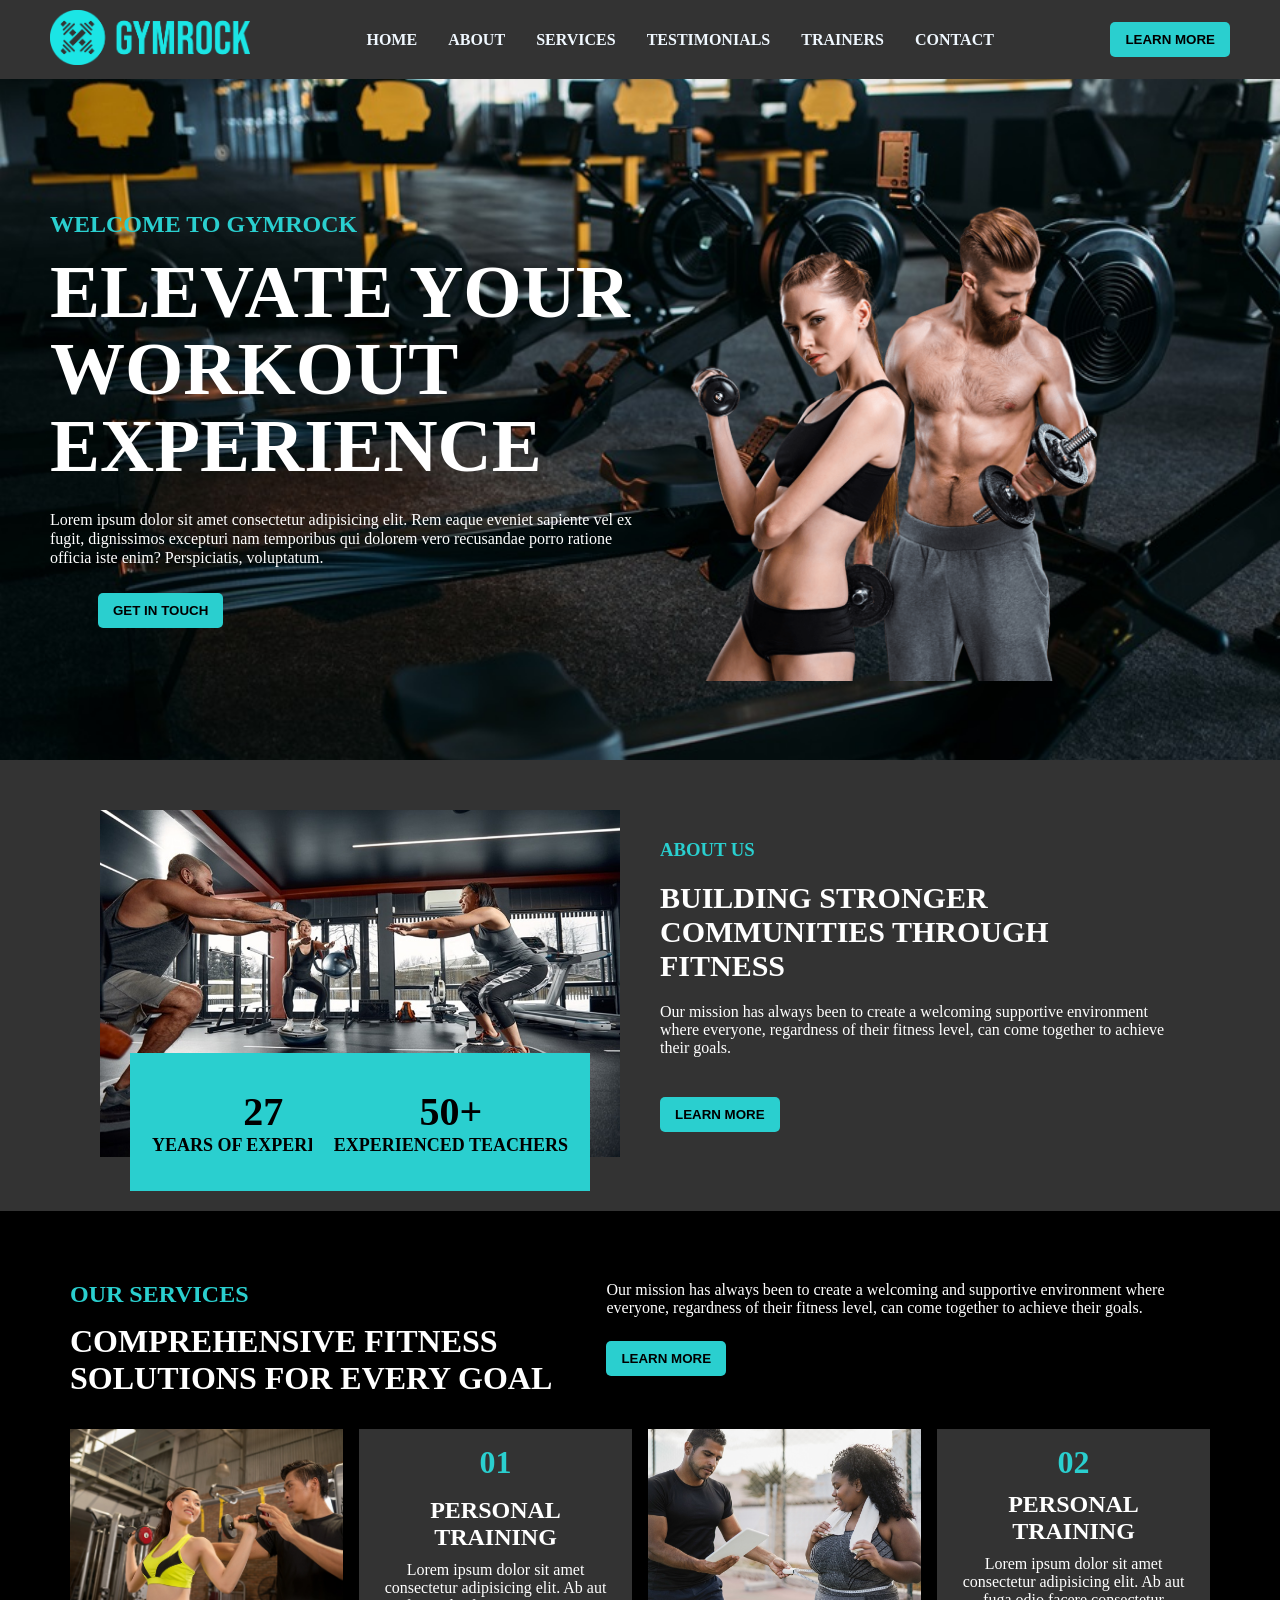
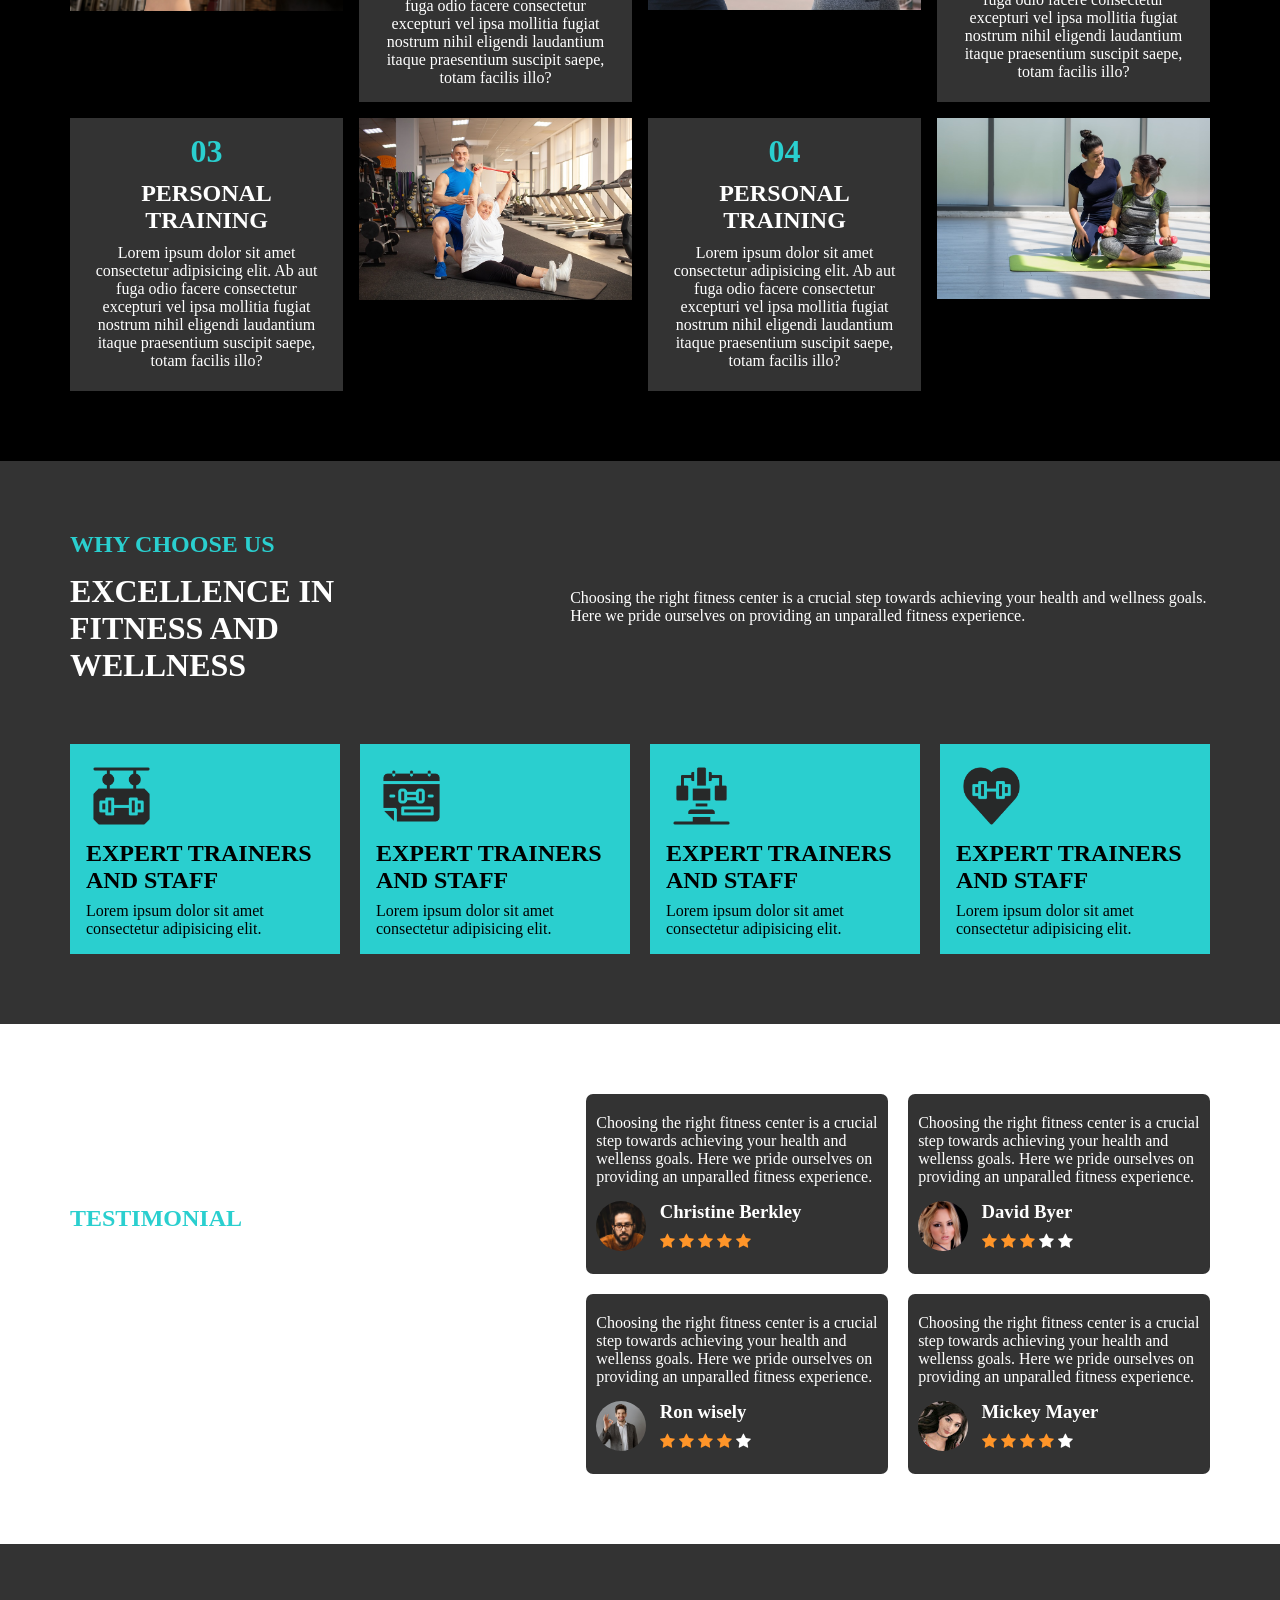
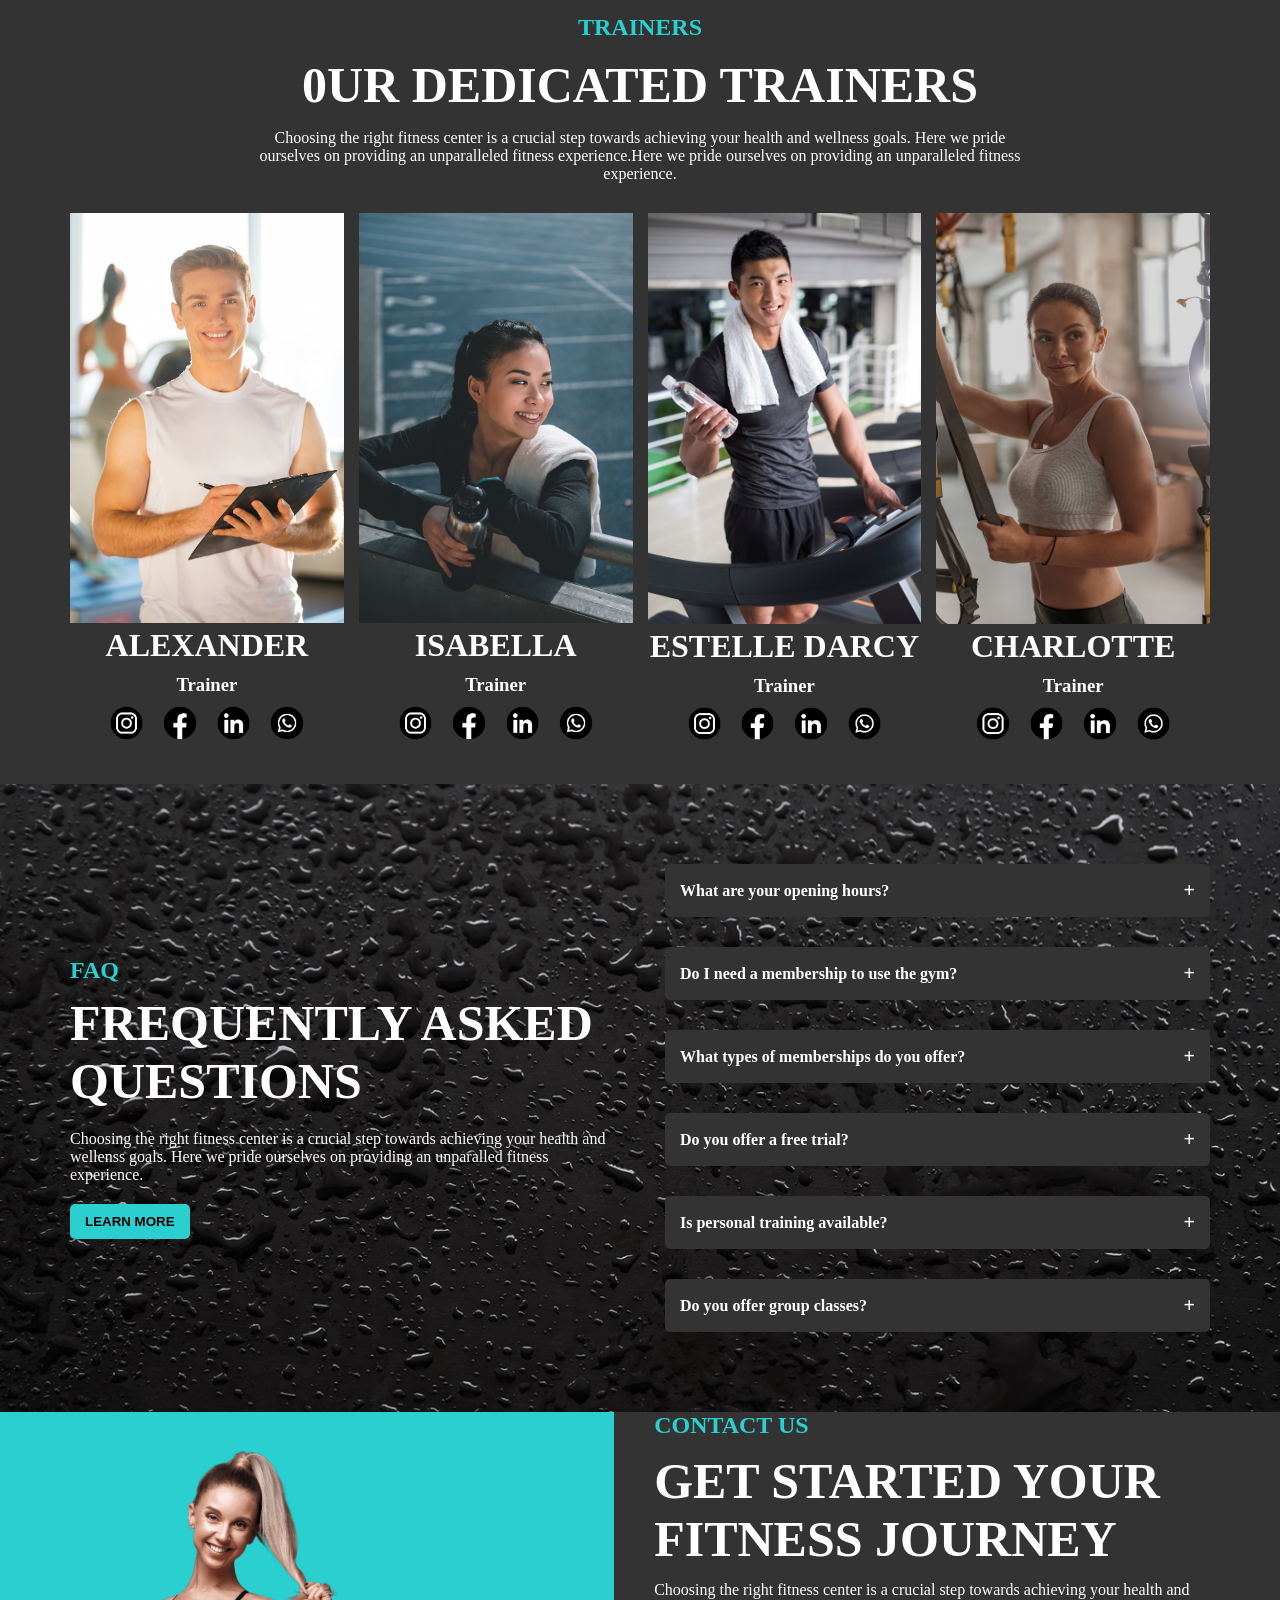
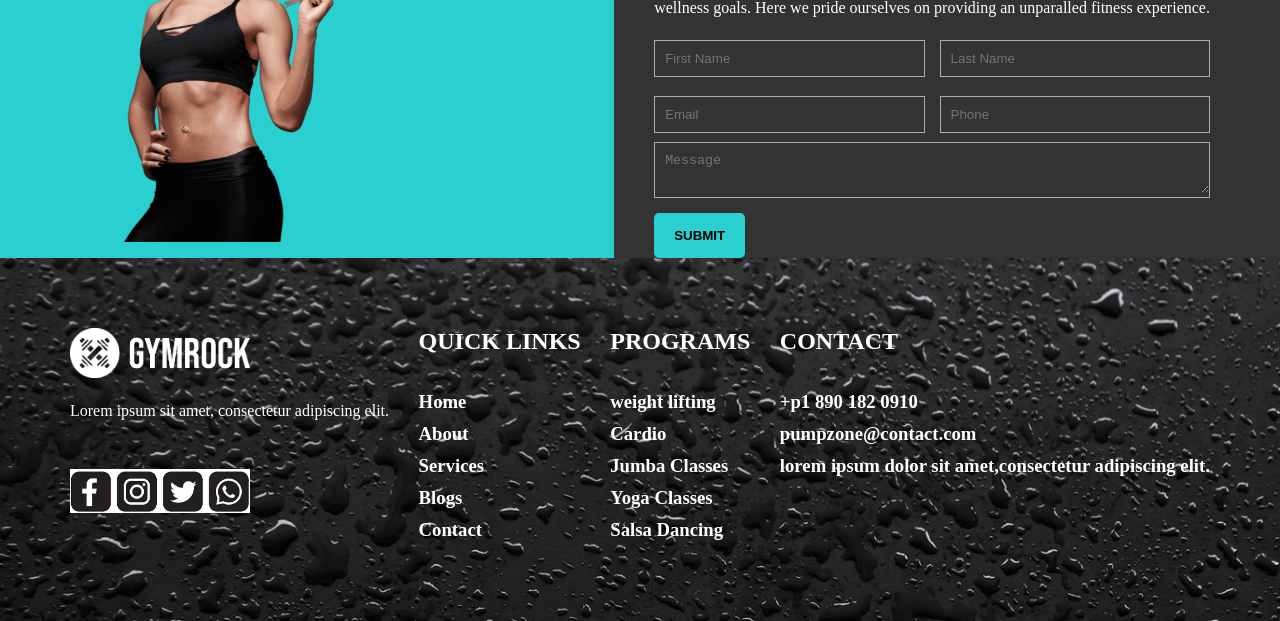
==== GymRock-Fitness-Website/index.html @ 7c239768 "Add GymRock Fitness Website project" ====
<!DOCTYPE html>
<html lang="en">
<head>
    <meta charset="UTF-8">
    <meta name="viewport" content="width=device-width, initial-scale=1.0">
    <title>Document</title>
    <link rel="stylesheet" href="css/style.css">
    <link rel="stylesheet" href="https://cdnjs.cloudflare.com/ajax/libs/font-awesome/4.7.0/css/font-awesome.min.css">
</head>
<body>
    <div class="home">
        <div class="header">
          <div class="header_left">
            <img src="assets/images/Group-89.png">
          </div> 
          <div class="header_mid">
           <ul>
            <li><a href="#">HOME</a></li>
            <li><a href="#">ABOUT</a></li>
            <li><a href="#">SERVICES</a></li>
            <li><a href="#">TESTIMONIALS</a></li>
            <li><a href="#">TRAINERS</a></li>
            <li><a href="#">CONTACT</a></li>
           </ul>
          </div>
          <div class="header_right">
              <a href="#"><button class="button_s">LEARN MORE</button></a>
          </div>
        </div>
        <div class="bodyy">
            <div class="title">
                <h2 style="color:rgb(42, 207, 207);">WELCOME TO GYMROCK</h2>
                <h1>ELEVATE YOUR WORKOUT EXPERIENCE</h1>
                <p>Lorem ipsum dolor sit amet consectetur adipisicing elit. 
                    Rem eaque eveniet sapiente vel ex fugit, dignissimos excepturi
                     nam temporibus qui dolorem vero recusandae porro ratione 
                     officia iste enim? Perspiciatis, voluptatum.</p>
                <a href="#"><button class="button_s">GET IN TOUCH</button></a>
            </div>
            <div class="image">
                <img src="assets/images/bodyimg.png">
            </div>
        </div>

    </div>
    <div class="about">
        <div class="about1" style="position: relative;">
                    <img src="assets/images/about.jpg">
                    <button class="b1">
                    <p style="color:black;font-size:2.5rem;">27</p>
                    <p style="color:black;">YEARS OF EXPERIENCES</p>
                    </button>
            
                      <button class="b2">
                    <p style="color:black;font-size:2.5rem;">50+</p>
                    <p style="color:black;">EXPERIENCED TEACHERS</p>
                      </button>

        </div>
        <div class="about2">
            <h3>ABOUT US</h3>
            <h1>BUILDING STRONGER COMMUNITIES THROUGH FITNESS</h1>
            <p>Our mission has always been to create a welcoming supportive environment where 
                everyone, regardness of their fitness level,  can come together to achieve their goals.
            </p>
            <a><button class="button_s">LEARN MORE</button></a>

        </div>

    </div>
    <div class="services">
        <div class="services_1">
            <div>
                <h2 style="color:rgb(42, 207, 207);margin-bottom: 15px;">OUR SERVICES</h2>
                <h1>COMPREHENSIVE FITNESS SOLUTIONS FOR EVERY GOAL</h1>

            </div>
            <div>
                <p>Our mission has always been to create a welcoming and supportive environment
                    where everyone, regardness of their fitness level, can come together
                    to achieve their goals.
                </p>
                <a href="#"><button class="button_s" style="margin-top:1.5rem;">LEARN MORE</button></a>

            </div>
        </div>
        <div class="services_2">
            <div>
                <img src="assets/images/img1.jpg" class="imgg">
            </div>
             <div class="matter">
                <h1 style="color:rgb(42, 207, 207); margin-bottom: 1rem;">01</h1>
                <h2 style="margin-bottom: 10px;">PERSONAL TRAINING</h2>
                <p>Lorem ipsum dolor sit amet consectetur adipisicing elit.
                     Ab aut fuga odio facere consectetur excepturi vel ipsa 
                     mollitia fugiat nostrum nihil eligendi laudantium itaque 
                     praesentium suscipit saepe, totam facilis illo?</p>
            </div>
             <div>
                <img src="assets/images/img2.jpg" class="imgg">
            </div>
             <div class="matter">
                <h1 style="color:rgb(42, 207, 207);margin-bottom: 10px;">02</h1>
                <h2 style="margin-bottom: 10px;">PERSONAL TRAINING</h2>
                <p>Lorem ipsum dolor sit amet consectetur adipisicing elit.
                     Ab aut fuga odio facere consectetur excepturi vel ipsa 
                     mollitia fugiat nostrum nihil eligendi laudantium itaque 
                     praesentium suscipit saepe, totam facilis illo?</p>
                
            </div>
             <div class="matter">
                <h1 style="color:rgb(42, 207, 207);margin-bottom: 10px;">03</h1>
                <h2 style="margin-bottom: 10px;">PERSONAL TRAINING</h2>
                <p>Lorem ipsum dolor sit amet consectetur adipisicing elit.
                     Ab aut fuga odio facere consectetur excepturi vel ipsa 
                     mollitia fugiat nostrum nihil eligendi laudantium itaque 
                     praesentium suscipit saepe, totam facilis illo?</p>
            </div>
            <div>
                <img src="assets/images/img3.jpg" class="imgg">
            </div>
             <div class="matter">
                <h1 style="color:rgb(42, 207, 207);margin-bottom: 10px;">04</h1>
                <h2 style="margin-bottom: 10px;">PERSONAL TRAINING</h2>
                <p>Lorem ipsum dolor sit amet consectetur adipisicing elit.
                     Ab aut fuga odio facere consectetur excepturi vel ipsa 
                     mollitia fugiat nostrum nihil eligendi laudantium itaque 
                     praesentium suscipit saepe, totam facilis illo?</p>
            </div>
            <div>
                <img src="assets/images/img4.jpg" class="imgg">
            </div>


        </div>

    </div>
    <div class="fitness">
        <div class="fitness_1">
            <div>
                <h2 style="color:rgb(42, 207, 207);margin-bottom: 15px;">WHY CHOOSE US</h2>
                <h1>EXCELLENCE IN FITNESS AND WELLNESS</h1>

            </div>
            <div>
                <p>Choosing the right fitness center is a crucial
                    step towards achieving your health and wellness goals.
                    Here we pride ourselves on providing an unparalled fitness experience.
                </p>

            </div>
        </div>
        <div class="fitness_2">
            <div class="choose">
                <img src="assets/images/gymtraininghangingsignalingsign.png">
                <h2>EXPERT TRAINERS AND STAFF</h2>
                <p>Lorem ipsum dolor sit amet consectetur adipisicing elit.</p>



            </div>
            <div class="choose">
                 <img src="assets/images/schedulecalendarexercisefitnessgymtrainingsport.png">
                <h2>EXPERT TRAINERS AND STAFF</h2>
                <p>Lorem ipsum dolor sit amet consectetur adipisicing elit.</p>

            </div>
            <div class="choose">
                 <img src="assets/images/gymexerciseequipmentworkoutbodybuilder.png">
                <h2>EXPERT TRAINERS AND STAFF</h2>
                <p>Lorem ipsum dolor sit amet consectetur adipisicing elit.</p>

            </div>
            <div class="choose">
                 <img src="assets/images/gymheartlifestylelovesports.png">
                <h2>EXPERT TRAINERS AND STAFF</h2>
                <p>Lorem ipsum dolor sit amet consectetur adipisicing elit.</p>

            </div>
        </div>
    </div>
    <div class="testimonial">
        <div class="testimonial_1">
            <h2 style="color:rgb(42, 207, 207);margin-bottom: 15px;">TESTIMONIAL</h2>
            <h1>SUCCESS STORIES AND EXPERIENCES</h1>

        </div>
        <div class="testimonial_2">
            <div>
                <div class="p">
                <p>Choosing the right fitness center is a 
                    crucial step towards achieving your health and 
                    wellenss goals. Here we pride ourselves on providing
                    an unparalled fitness experience.
                </p>
                </div>
                <div>
                    <img src="assets/images/user2.jpg" class="reviewimg">
                </div>
                <div>
                    <h3 style="margin-bottom: 10px;">Christine Berkley</h3>
                   <span class="fa fa-star checked"></span>
                   <span class="fa fa-star checked"></span>
                   <span class="fa fa-star checked"></span>
                   <span class="fa fa-star checked"></span>
                   <span class="fa fa-star checked"></span> 

                </div>

            </div>
            <div>
                <div class="p">
                <p>Choosing the right fitness center is a 
                    crucial step towards achieving your health and 
                    wellenss goals. Here we pride ourselves on providing
                    an unparalled fitness experience.
                </p>
                </div>
                <div>
                    <img src="assets/images/user1.jpg" class="reviewimg">
                </div>
                <div>
                    <h3 style="margin-bottom: 10px;">David Byer</h3>
                
                    <span class="fa fa-star checked"></span>
                   <span class="fa fa-star checked"></span>
                   <span class="fa fa-star checked"></span>
                   <span class="fa fa-star"></span>
                   <span class="fa fa-star"></span> 

                </div>

            </div>
            <div>
                <div class="p">
                <p>Choosing the right fitness center is a 
                    crucial step towards achieving your health and 
                    wellenss goals. Here we pride ourselves on providing
                    an unparalled fitness experience.
                </p>
                </div>
                <div>
                    <img src="assets/images/rimg1.jpg" class="reviewimg">
                </div>
                <div>
                    <h3 style="margin-bottom: 10px;">Ron wisely</h3>
            
                    <span class="fa fa-star checked"></span>
                   <span class="fa fa-star checked"></span>
                   <span class="fa fa-star checked"></span>
                   <span class="fa fa-star checked"></span>
                   <span class="fa fa-star"></span> 

                </div>

            </div>
            <div>
                <div class="p">
                <p>Choosing the right fitness center is a 
                    crucial step towards achieving your health and 
                    wellenss goals. Here we pride ourselves on providing
                    an unparalled fitness experience.
                </p>
                </div>
                <div>
                    <img src="assets/images/rimg2.jpeg" class="reviewimg">
                </div>
                <div>
                    <h3 style="margin-bottom: 10px;">Mickey Mayer</h3>
                
                    <span class="fa fa-star checked"></span>
                   <span class="fa fa-star checked"></span>
                   <span class="fa fa-star checked"></span>
                   <span class="fa fa-star checked"></span>
                   <span class="fa fa-star"></span> 

                </div>

            </div>

        </div>
    </div>
    <div class="trainer">
        <div class="trainer_1">
            <h2 style="color:rgb(42, 207, 207);margin-bottom: 15px;">TRAINERS</h2>
            <h1>0UR DEDICATED TRAINERS</h1>
            <p style="margin-top:15px;padding:0px 180px;">Choosing the right fitness center is a crucial step 
                towards achieving your health and wellness goals.
                Here we pride ourselves on providing an unparalleled
                fitness experience.Here we pride ourselves on providing an unparalleled
                fitness experience.
            </p>

        </div>

        <div class="trainer_2">
            <div class="details">
                <div>
                <img src="assets/images/trainer1.jpg" width="100%;">
                </div>
                <div>
                <h1 style="margin-bottom: 10px;">ALEXANDER</h1>
                <h3>Trainer</h3>
                </div>
                <div class="socialmedia">
                <div><img src="assets/images/instagram.png"></div>
                <div><img src="assets/images/facebook.png"></div>
                <div><img src="assets/images/linkedin.png"></div>
                <div><img src="assets/images/whatsapp.png"></div>
                </div>
                


            </div>
           <div class="details">
                <div>
                <img src="assets/images/trainer2.jpg" width="100%;">
                </div>
                <div>
                <h1 style="margin-bottom: 10px;">ISABELLA</h1>
                <h3>Trainer</h3>
                </div>
                <div class="socialmedia">
                <div><img src="assets/images/instagram.png"></div>
                <div><img src="assets/images/facebook.png"></div>
                <div><img src="assets/images/linkedin.png"></div>
                <div><img src="assets/images/whatsapp.png"></div>
                </div>
                


            </div>
            <div class="details">
                <div>
                <img src="assets/images/trainer3.jpg" width="100%;">
                </div>
                <div>
                <h1 style="margin-bottom: 10px;">ESTELLE DARCY</h1>
                <h3>Trainer</h3>
                </div>
                <div class="socialmedia">
                <div><img src="assets/images/instagram.png"></div>
                <div><img src="assets/images/facebook.png"></div>
                <div><img src="assets/images/linkedin.png"></div>
                <div><img src="assets/images/whatsapp.png"></div>
                </div>
                


            </div>
            <div class="details">
                <div>
                    <img src="assets/images/trainer4.jpg" width="100%">
                </div>
                <div>
                    <h1 style="margin-bottom: 10px;">CHARLOTTE</h1>
                    <h3>Trainer</h3>
                </div>
                <div class="socialmedia">
                    <div><img src="assets/images/instagram.png"></div>
                    <div><img src="assets/images/facebook.png"></div>
                    <div><img src="assets/images/linkedin.png"></div>
                    <div><img src="assets/images/whatsapp.png"></div>
                </div>
                


            </div>

        </div>

    </div>
    <div class="faq">
            <div class="faq_1">
                <h2 style="color:rgb(42, 207, 207);">FAQ</h2>
                <h1>FREQUENTLY ASKED QUESTIONS</h1>
                <p style="margin:20px 0px;">Choosing the right fitness center is a 
                    crucial step towards achieving your health and 
                    wellenss goals. Here we pride ourselves on providing
                    an unparalled fitness experience.
                </p>
                <a href="#"><button class="button_s">LEARN MORE</button></a>
            </div>
            <div class="faq_2">
                    <details>
                    <summary>What are your opening hours?</summary>
                    <p>We’re open 5:00 AM – 11:00 PM, Monday to Sunday.</p>
                    </details>

                    <details>
                    <summary>Do I need a membership to use the gym?</summary>
                    <p>Yes, a membership is required to access the gym facilities.</p>
                    </details>

                    <details>
                    <summary>What types of memberships do you offer?</summary>
                    <p>We offer monthly, quarterly, and yearly memberships.</p>
                    </details>
                    <details>
                        <summary>Do you offer a free trial?</summary>
                        <p>Yes absolutely! we will provide a free trial.</p>
                    </details>
                    <details>
                        <summary>
                            Is personal training available?
                        </summary>
                        <p>Yes, we have certified personal trainers who can create customized workout 
                            plans to meet your fitness goals.</p>
                    </details>
                    <details>
                        <summary>Do you offer group classes?</summary>
                        <p>Absolutely! We conduct group classes such as <strong>yoga, 
                            Zumba, HIIT, spinning, and strength training</strong> throughout
                             the week.</p>
                    </details>
            </div>
    </div>
    <div class="contact">
        <div class="contact_1">
            <div>
            <img src="assets/images/body2.png">
            </div>


        </div>
        <div class="contact_2">
            <div>
            <h2 style="color:rgb(42, 207, 207);">CONTACT US</h2>
            <h1>GET STARTED YOUR FITNESS JOURNEY</h1>
            <p>Choosing the right fitness center is a crucial step 
                towards achieving your health and wellness goals.
                Here we pride ourselves on providing an unparalled
                fitness experience.
            </p>
            </div>
            <div class="detailss">
                <div>
                    <input type="text" placeholder="First Name" style="color:white;">

                </div>
                <div>
                    <input type="text" placeholder="Last Name">

                </div>
                <div>
                    <input type="email" placeholder="Email">

                </div>
                <div>
                    <input type="tel" placeholder="Phone">

                </div>
                <div style=" grid-column: 1/-1;">
                    <textarea placeholder="Message"></textarea>

                </div>
            </div>
            <a href="#"><button class="button_s" style="padding:15px 20px;margin-top: 15px;">SUBMIT</button></a>
            

        </div>

    </div>
    <div class="footer">
        <div class="part1">
            <div>
            <img src="assets/images/Group-88.png" width="180px">
            <p style="padding-top: 20px;">Lorem ipsum sit amet, consectetur adipiscing elit.</p>
            </div>
            <div>
            <img src="assets/images/download copy.jpeg" width="180px" >
            </div>

        </div>
        <div class="part2">
            <h2>QUICK LINKS</h2>
            <ul>
                <li><h3>Home</h3></li>
                <li><h3>About</h3></li>
                <li><h3>Services</h3></li>
                <li><h3>Blogs</h3></li>
                <li><h3>Contact</h3></li>
            </ul>

        </div>
        <div class="part3">
            <h2>PROGRAMS</h2>
            <ul>
                <li><h3>weight lifting</h3></li>
                <li><h3>Cardio</h3></li>
                <li><h3>Jumba Classes</h3></li>
                <li><h3>Yoga Classes</h3></li>
                <li><h3>Salsa Dancing</h3></li>
            </ul>

        </div>
        <div class="part4">
            <h2>CONTACT</h2>
            <ul>
                <li><h3>+p1 890 182 0910</h3></li>
                <li><h3>pumpzone@contact.com</h3></li>
                <li><h3>lorem ipsum dolor sit amet,consectetur adipiscing elit.</h3></li>
            </ul>

        </div>
    </div>
</body>
</html>
---- GymRock-Fitness-Website/css/style.css ----
*{
    padding:0;
    box-sizing: border-box;
    margin:0;
}
body{
    height:100%;
    font-family: 'Times New Roman', Times, serif;
}
p{
    font-family: 'Times New Roman', Times, serif;
}
.home{
    background-image:url(../assets/images/background1.jpg);
    display:grid;
    height:760px;
    grid-template-rows: 0.1fr 1fr;
    background-size: cover;


}
.header{
    position:sticky;
    display:flex;
    flex-direction:row;
    justify-content: space-between;
    background-color: #333333;
    padding:10px 50px;
    align-items: center;
}
.header_left{
    max-width: 200px;
    
}
.header_left >img{
    max-width: 100%;
    max-height: 100%;
    object-fit: cover;
    object-position: center;
}
.header_mid{
    flex-grow:0.4;
}
.header_mid > ul{
    display:flex;
    flex-direction: row;
    justify-content: space-between;
    max-width:100%;
    list-style-type: none;
}
.header_mid > ul > li > a{
    color:aliceblue;
    text-decoration: none;
    font-weight: 600;
}
.header_mid > ul > li > a:hover{
    background-color:rgb(42, 207, 207);
    padding:10px 10px;
    color:black;
    border-radius: 5px;
    transition: 0.7s;
}
.header_right{
    
}
.bodyy{
    display:flex;
    flex-direction: row;
    border-width:3px;
    padding:50px 50px;
    height:100%;
    align-items: center;
    
}
.button_s{
    padding:10px 15px;
    background-color: rgb(42, 207, 207);
    border:none;
    border-radius:5px;
    font-weight: 600;
}
.button_s:hover{

}
.title{
    width:100%;
}
.title > h1{
    margin-top: 1rem;
    font-size: 75px;
    color:white;
    line-height: 4.8rem;
    font-weight: bold;
}
.title > p{
    margin: 1.6rem 0;
    line-height: 1.2rem;
    color:white;
}
.image{
    width:100%;
}
.image > img{
    width:89.3%;
    height:88%;
    
    object-fit: cover;
}
.title > a > button{
    margin-left:48px; 
}
.about{
    display:grid;
    grid-template-columns: 1fr 1fr;
    background-color: #333333;
    padding:50px 100px;
    align-items: center;
    column-gap: 40px;
    position: relative;
}
.about1 > img{
    width:100%;
    position: relative;
    


}
.aboutimg > img{
    width:100%;
    position: relative;
}
.about2{
    color:white;

}
.about2 > h3{
    color: rgb(42, 207, 207);
    font-weight:600;
    font-family: 'Times New Roman', Times, serif;
}
.about2 > h1{
    font-size:30px;
    margin: 20px 0;

}
.about2 > p{
    margin-bottom:40px;
}
.b1{
    position: absolute;
    background-color: rgb(42, 207, 207);
    padding:35px 22px;
    text-align: center;
    bottom:-30px;
    left:30px;
    border:none;
    font-size:large;
    font-weight: bolder;
}
.b2{
    position: absolute;
    background-color: rgb(42, 207, 207);
    padding:35px 22px;
    text-align: center;
    bottom:-30px;
    right:30px;
    border:none;
    font-size: large;
    font-weight:bolder;
}
.services{
    padding:70px;
    display:flex;
    flex-direction: column;
    background-color: black;


}
.services_1{
    display:flex;
    flex-direction: row;
    column-gap: 2rem;
    color:white;
    margin-bottom: 2rem;

}
.services_2{
    display:grid;
    grid-template-columns: repeat(4,1fr);
    grid-template-rows: repeat(2,1fr);
    gap:1rem;
    color:white;
}
.imgg{
    width:100%;
}
.matter{
    background-color: #333333;
    padding:15px;
    text-align: center;
}
.matter:hover{
    margin:0 15px;
    box-shadow:2px 2px 35px white;
    transition: 0.5s;
    border-radius: 10px;
}
.fitness{
    display:flex;
    padding:70px;
    background-color: #333333;
    flex-direction:column;
    row-gap: 3.8rem;
}
.fitness_1{
    display:flex;
    flex-direction: row;
    column-gap: 7rem;
    color:white;
    align-items: center;
}
.fitness_2{
    display:grid;
    grid-template-columns: repeat(4,1fr);
    column-gap: 20px;
    color:black;
}
.choose{
    background-color: rgb(42, 207, 207);
    display:flex;
    flex-direction: column;
    padding:1rem;
    row-gap: 0.5rem;
}
.choose:hover{
    background-color: white;
    transition: 0.5s;
}
.choose > img{
    width:30%;
}
.choose{
    flex-grow:1;
}
.choose > p{
    color:black;
}
.testimonial{
    background-image: url(../assets/images/background2.jpg);
    background-attachment: fixed;
    background-repeat: no-repeat;
    background-size: cover;
    padding:70px;
    display:flex;
    flex-direction: row;
    align-items: center;
    color:white;
}
.testimonial_1> h1{
     font-size:50px;
     font-weight: bolder;
}
.testimonial_2{
    display:grid;
    flex-grow:1;
    grid-template-columns: repeat(2,0.5fr);
    grid-template-rows: repeat(2,0.5fr);
    gap:20px;
}
.testimonial_2 > div{
    background-color: #333333;
    padding:20px 10px;
    padding-bottom: 1px;
    
    display:grid;
    grid-template-columns:0.29fr 1fr;
    grid-template-rows: repeat(2,1fr);
    row-gap: 15px;
    border-radius: 7px;
}
.p{
    grid-column: 1/3;
}
.reviewimg{
    max-width:50px;
    max-height:50px;
    border-radius: 25px;
}
.checked{
    color:#FF9529;
}
.testimonial_2 > div:hover{
box-shadow: 0 0 15px #FF9529;
    transition: 0.5s ease;

}
.trainer{
    display:flex;
    flex-direction: column;
    background-color: #333333;
    padding:70px;
    padding-bottom:30px;
    align-items: center;
    row-gap:30px;
    color:white;

}
.trainer_1{
    text-align: center;
    color:white;
}
.trainer_1 > h1{
    font-size:50px;
     font-weight: bolder;

}
.trainer_2{
    display:grid;
    grid-template-columns: repeat(4,1fr);
    grid-template-rows: 1fr;
    column-gap: 15px;
}
.trainer_2 >div > img{
    max-width: 100%;
}
.details{
    display:flex;
    flex-direction: column;
    align-items: center;
    text-align: center;
}
.details > div > img:hover{
    filter: brightness(70%);
    box-shadow:2px 2px 25px white;
    transition: 0.5s ease-in-out;
}
.socialmedia{
    display:grid;
    grid-template-columns: repeat(4,0.5fr);
    padding:0px 30px;

}
.socialmedia > div > img{
    max-width:100%;
    max-height: 100%;

}
.socialmedia > div > img:hover{
    filter: brightness(70%);

}
.faq{
    display:flex;
    padding:70px;
    background-image: url(../assets/images/background3.jpg);
    background-repeat: no-repeat;
    background-size: cover;
    justify-content: space-around;
    column-gap: 50px;
    color:white;
    

}
.faq_1{
    width:100%;
    display:flex;
    flex-direction: column;
    justify-content: center;
    
}
.faq_1 > h1{
    font-size:50px;
    color:white;
    font-weight: bolder;
    margin-top: 10px;
}
.faq_2{
    display:flex;
    flex-direction: column;
    row-gap: 10px;
    flex-grow:1;
    width:100%;
}
.faq_2 > div{
    background-color: #333333;
    padding:20px;
    color:white;
}
.faq_2 > details>summary:hover{
    background-color: rgb(42, 207, 207);
    color:black;
    transition: 0.5s ease;
    border-radius: 10px;
    box-shadow: 1px 1px 5px rgb(97, 96, 96);

}
details {
      background:#333333;
      margin: 10px 0;
      border: none;
      border-radius: 5px;
    }

    summary {
      padding: 15px;
      cursor: pointer;
      display: flex;
      justify-content: space-between;
      align-items: center;
      font-weight: bold;
    }

    /* Custom + / - icon */
    summary::after {
      content: "+";
      font-size: 20px;
      margin-left: 10px;
    }

    details[open] summary::after {
      content: "–";
      
    }

    details p {
      padding: 15px;
      background:transparent;
      z-index: 3;
      margin: 0;
      color:white;
    }
.contact{
    display:flex;
    flex-direction: row;
    column-gap: 40px;
    background-color: #333333;
    padding-right: 70px;
    
    color:white;
}
.contact_1{
    border-width: 2px;
    width:100%;
    background-color: rgb(42, 207, 207);
    position:relative;
    
    
}
.contact_1 > div > img{
    width:70%;
    height:70%;
}
.contact_2{
    display:flex;
    flex-direction: column;
    justify-content: center;
}
.detailss{
    display:grid;
    grid-template-columns: repeat(2,1fr);
    grid-template-rows: repeat(3,1fr);
    align-items: center;
    column-gap: 15px;

}
.detailss > div > input{
    border:none;
    padding:10px;
    background-color: transparent;
    outline: none;

}
.detailss > div > textarea{
    border:none;
    padding:10px;
    background-color: transparent;
    width:100%;
    outline:none;
}
.detailss > div{
    border-width: 1px;
    border-color: rgb(175, 173, 173);
    border-style: solid;
    
}
.contact_2 > div> h1{
    font-size: 50px;
    font-weight: bolder;
    margin:13px 0px;
}
.contact_2 > div > p{
    margin:13px 0px;
}
.footer{
    display:flex;
    padding:70px;
    flex-direction:row;
    justify-content: space-between;
    background-image:url(../assets/images/background3.jpg);
    background-size: cover;
    background-repeat: no-repeat;
    color:white;
}
.footer > div > ul{
    list-style-type: none;
}
.footer > div>ul>li{
    padding-bottom:10px;
}
.footer > div > h2{
    padding-bottom: 3ch;
}
.part1{
    display:flex;
    flex-direction: column;
    row-gap: 49px;
}
/* =====================================================
   RESPONSIVE DESIGN
   ===================================================== */

/* ------------------------------
   Large Tablets / Small Laptops
   ------------------------------ */
@media (max-width: 1024px) {

    .header {
        padding: 10px 30px;
    }

    .header_left {
        max-width: 160px;
    }

    .bodyy {
        padding: 50px 30px;
    }

    .title > h1 {
        font-size: 60px;
        line-height: 4rem;
    }

    .about {
        padding: 50px 60px;
    }

    .services,
    .fitness,
    .testimonial,
    .trainer,
    .faq,
    .footer {
        padding: 50px;
    }

    .services_2 {
        grid-template-columns: repeat(2, 1fr);
    }

    .fitness_2 {
        grid-template-columns: repeat(2, 1fr);
        gap: 20px;
    }

    .trainer_2 {
        grid-template-columns: repeat(2, 1fr);
        row-gap: 30px;
    }

    .testimonial {
        flex-direction: column;
        row-gap: 40px;
    }

    .testimonial_2 {
        width: 100%;
    }

    .contact {
        padding-right: 40px;
    }
}


/* ------------------------------
   Tablets
   ------------------------------ */
@media (max-width: 768px) {

    /* HEADER */

    .header {
        flex-wrap: wrap;
        row-gap: 15px;
        padding: 15px 25px;
    }

    .header_left {
        max-width: 140px;
    }

    .header_mid {
        order: 3;
        width: 100%;
        flex-grow: 1;
    }

    .header_mid > ul {
        justify-content: space-around;
        flex-wrap: wrap;
        row-gap: 15px;
    }


    /* HERO SECTION */

    .home {
        height: auto;
        min-height: 100vh;
    }

    .bodyy {
        flex-direction: column;
        text-align: center;
        padding: 50px 30px;
        row-gap: 40px;
    }

    .title > h1 {
        font-size: 55px;
        line-height: 3.8rem;
    }

    .title > a > button {
        margin-left: 0;
    }

    .image > img {
        width: 80%;
        height: auto;
    }


    /* ABOUT */

    .about {
        grid-template-columns: 1fr;
        padding: 50px;
        row-gap: 40px;
    }

    .about2 {
        text-align: center;
    }

    .b1,
    .b2 {
        position: static;
        margin-top: 15px;
    }


    /* SERVICES */

    .services {
        padding: 50px 30px;
    }

    .services_1 {
        flex-direction: column;
        row-gap: 20px;
    }

    .services_2 {
        grid-template-columns: repeat(2, 1fr);
    }


    /* FITNESS */

    .fitness {
        padding: 50px 30px;
    }

    .fitness_1 {
        flex-direction: column;
        row-gap: 25px;
        text-align: center;
    }

    .fitness_2 {
        grid-template-columns: repeat(2, 1fr);
        gap: 20px;
    }


    /* TESTIMONIAL */

    .testimonial {
        flex-direction: column;
        padding: 50px 30px;
        row-gap: 30px;
    }

    .testimonial_1 {
        text-align: center;
    }

    .testimonial_1 > h1 {
        font-size: 42px;
    }

    .testimonial_2 {
        width: 100%;
    }


    /* TRAINERS */

    .trainer {
        padding: 50px 30px;
    }

    .trainer_2 {
        grid-template-columns: repeat(2, 1fr);
        gap: 25px;
    }


    /* FAQ */

    .faq {
        flex-direction: column;
        padding: 50px 30px;
        row-gap: 30px;
    }

    .faq_1 {
        text-align: center;
    }

    .faq_1 > h1 {
        font-size: 42px;
    }


    /* CONTACT */

    .contact {
        flex-direction: column;
        padding-right: 0;
    }

    .contact_1 {
        display: flex;
        justify-content: center;
        padding: 30px;
    }

    .contact_1 > div > img {
        width: 100%;
        height: auto;
    }

    .contact_2 {
        padding: 40px 30px;
    }


    /* FOOTER */

    .footer {
        padding: 50px 30px;
        flex-wrap: wrap;
        gap: 40px;
    }
}


/* ------------------------------
   Mobile Phones
   ------------------------------ */
@media (max-width: 480px) {

    /* GENERAL */

    body {
        overflow-x: hidden;
    }


    /* HEADER */

    .header {
        flex-direction: column;
        padding: 15px;
        text-align: center;
    }

    .header_left {
        max-width: 130px;
    }

    .header_mid {
        width: 100%;
    }

    .header_mid > ul {
        flex-direction: column;
        align-items: center;
        row-gap: 12px;
    }


    /* HERO */

    .home {
        height: auto;
    }

    .bodyy {
        padding: 40px 20px;
    }

    .title > h1 {
        font-size: 42px;
        line-height: 3rem;
    }

    .title > p {
        font-size: 15px;
        line-height: 1.4rem;
    }

    .image > img {
        width: 100%;
    }


    /* ABOUT */

    .about {
        padding: 40px 20px;
    }

    .about2 > h1 {
        font-size: 26px;
    }

    .b1,
    .b2 {
        width: 100%;
        padding: 20px;
    }


    /* SERVICES */

    .services {
        padding: 40px 20px;
    }

    .services_2 {
        grid-template-columns: 1fr;
    }


    /* FITNESS */

    .fitness {
        padding: 40px 20px;
        row-gap: 2.5rem;
    }

    .fitness_2 {
        grid-template-columns: 1fr;
    }


    /* TESTIMONIAL */

    .testimonial {
        padding: 40px 20px;
        background-attachment: scroll;
    }

    .testimonial_1 > h1 {
        font-size: 35px;
    }

    .testimonial_2 {
        grid-template-columns: 1fr;
    }

    .testimonial_2 > div {
        grid-template-columns: 0.3fr 1fr;
    }


    /* TRAINERS */

    .trainer {
        padding: 40px 20px;
    }

    .trainer_1 > h1 {
        font-size: 35px;
    }

    .trainer_2 {
        grid-template-columns: 1fr;
    }


    /* FAQ */

    .faq {
        padding: 40px 20px;
    }

    .faq_1 > h1 {
        font-size: 35px;
    }


    /* CONTACT */

    .contact_2 {
        padding: 35px 20px;
    }

    .contact_2 > div > h1 {
        font-size: 35px;
    }

    .detailss {
        grid-template-columns: 1fr;
        row-gap: 15px;
    }


    /* FOOTER */

    .footer {
        flex-direction: column;
        padding: 40px 20px;
        gap: 35px;
    }

    .part1 {
        row-gap: 25px;
    }
}
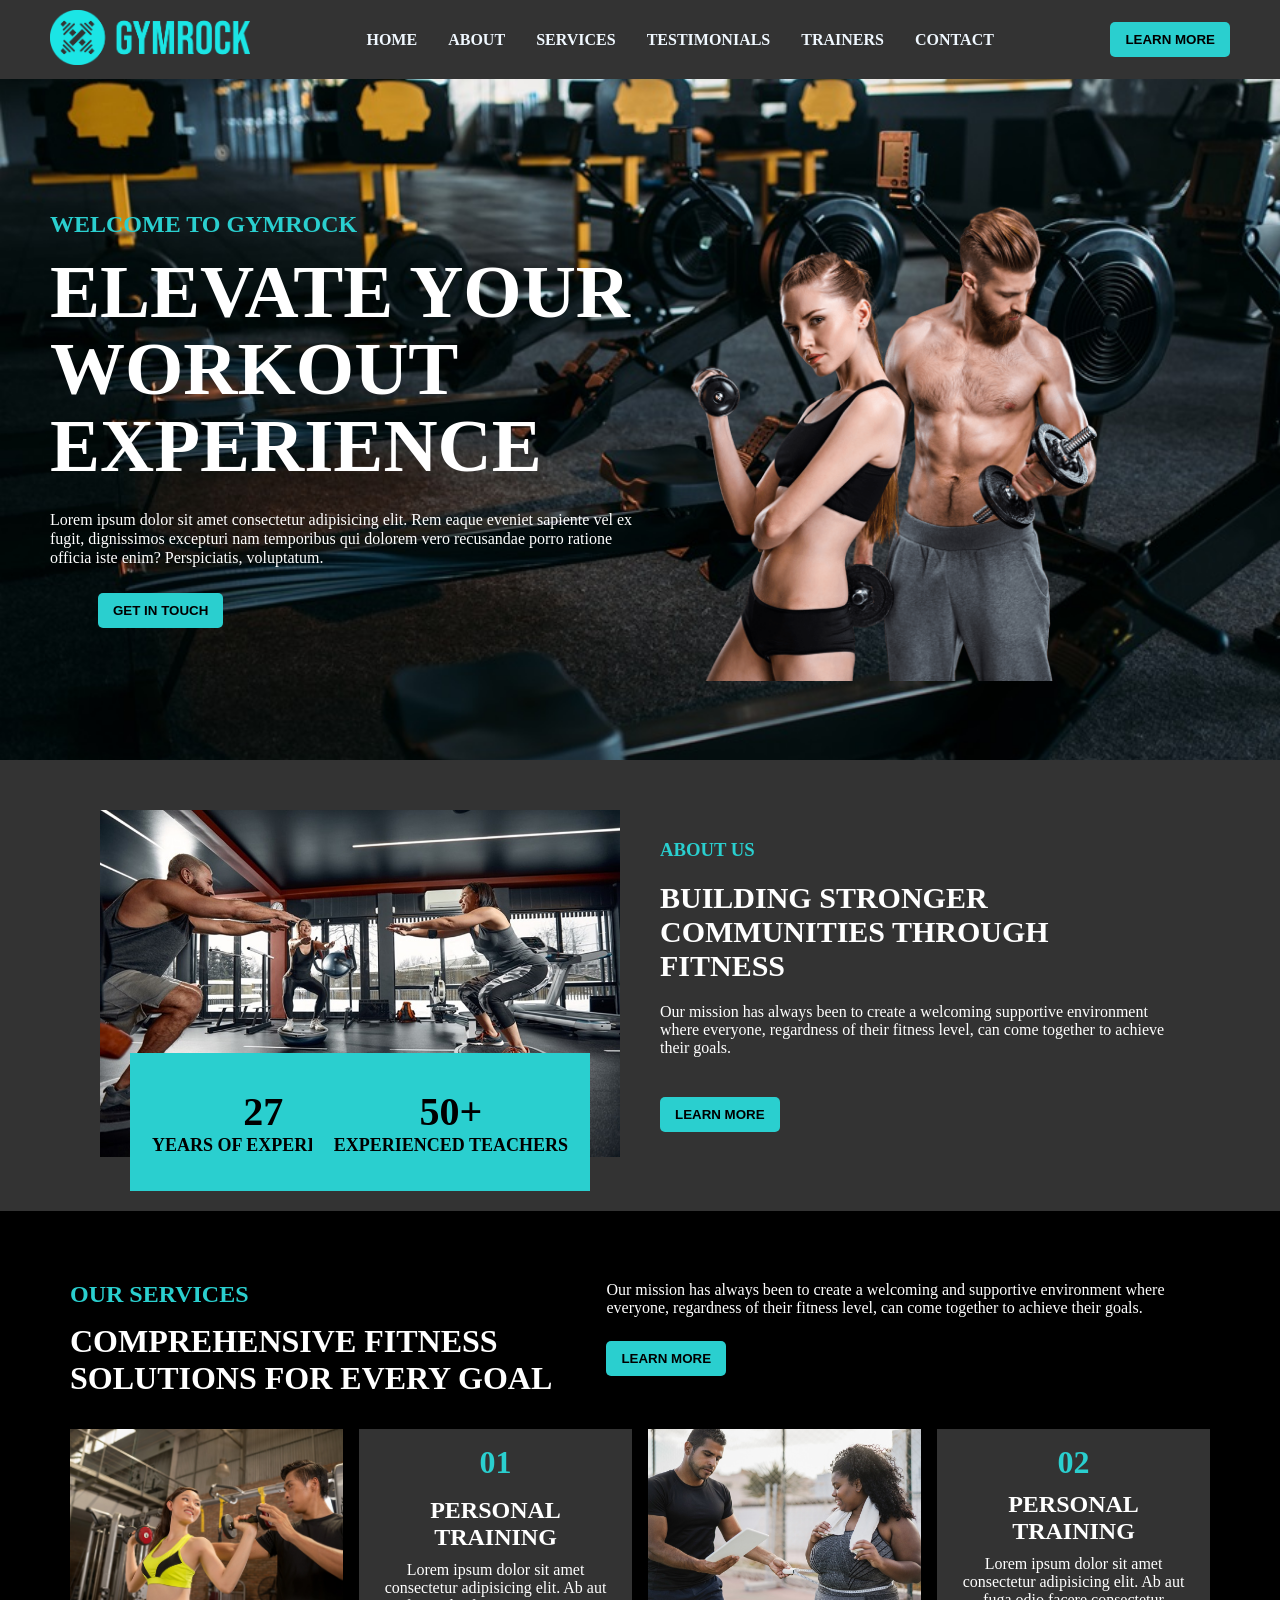
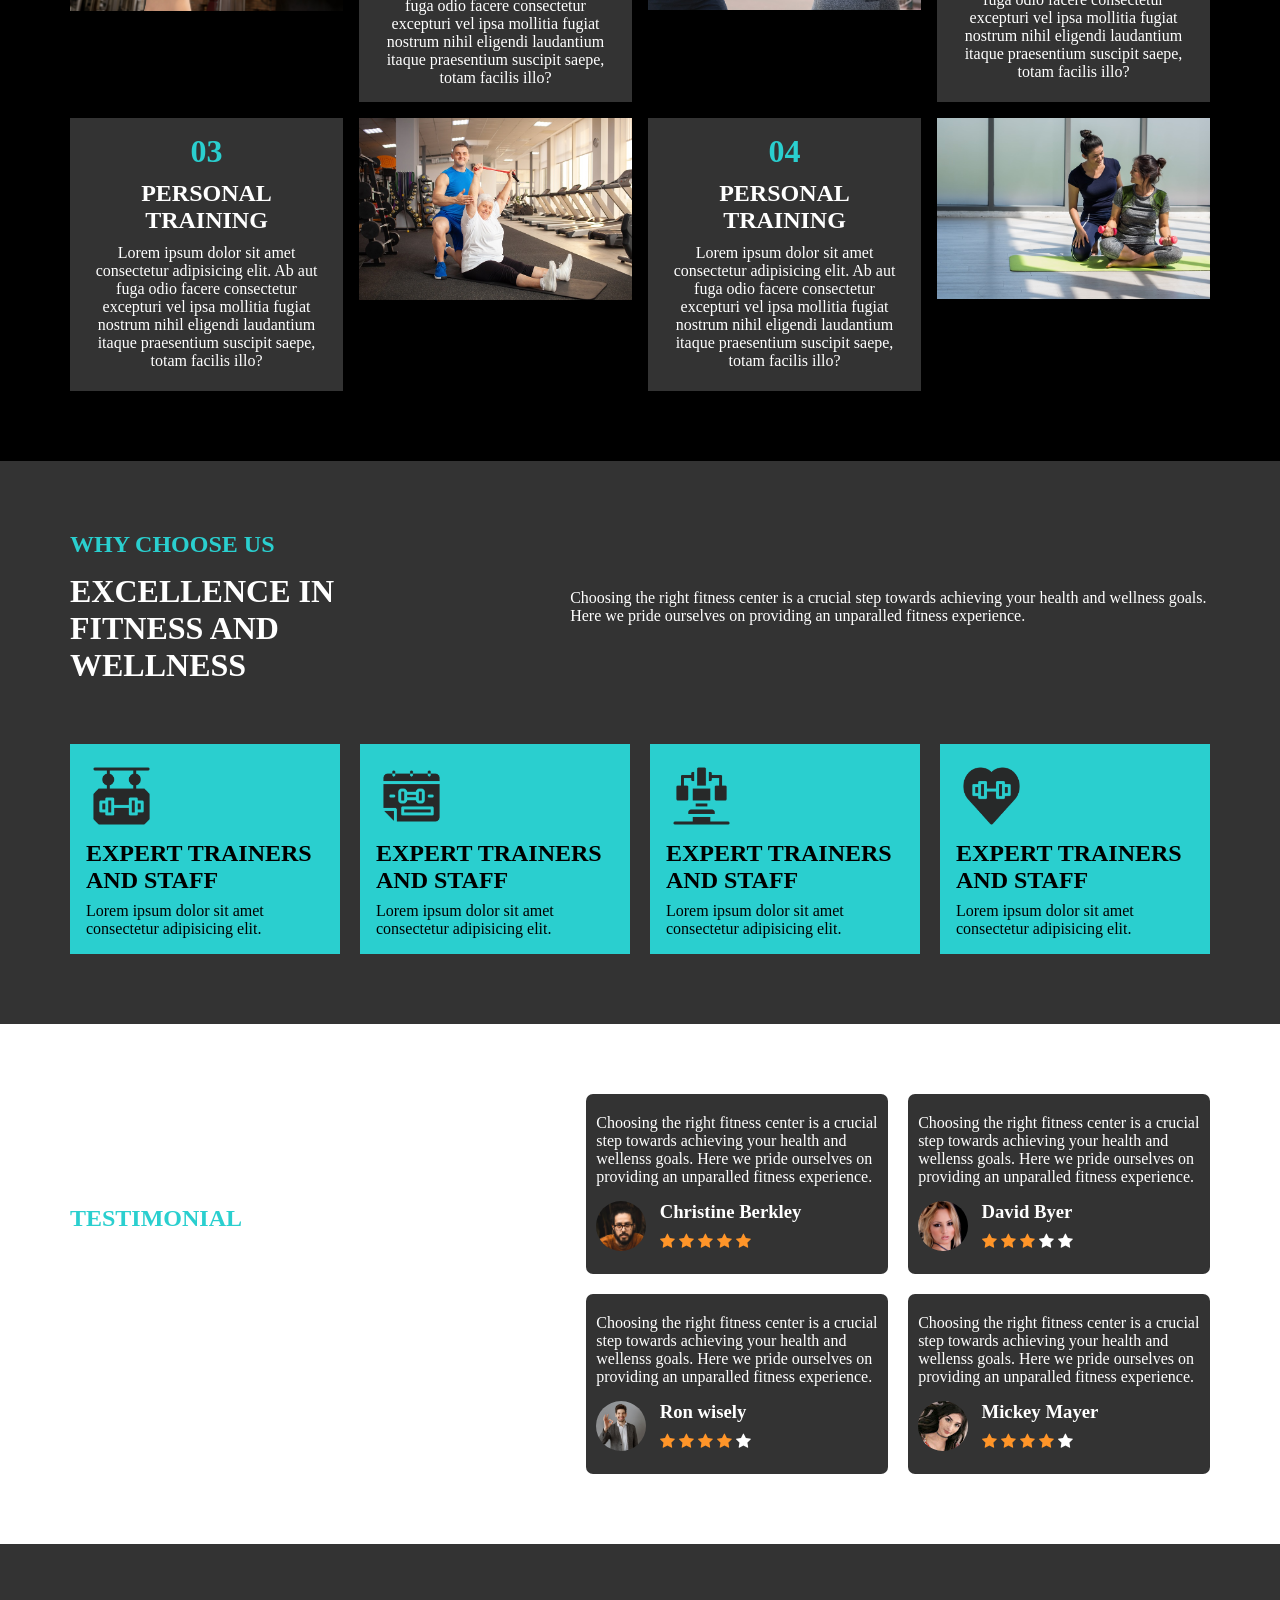
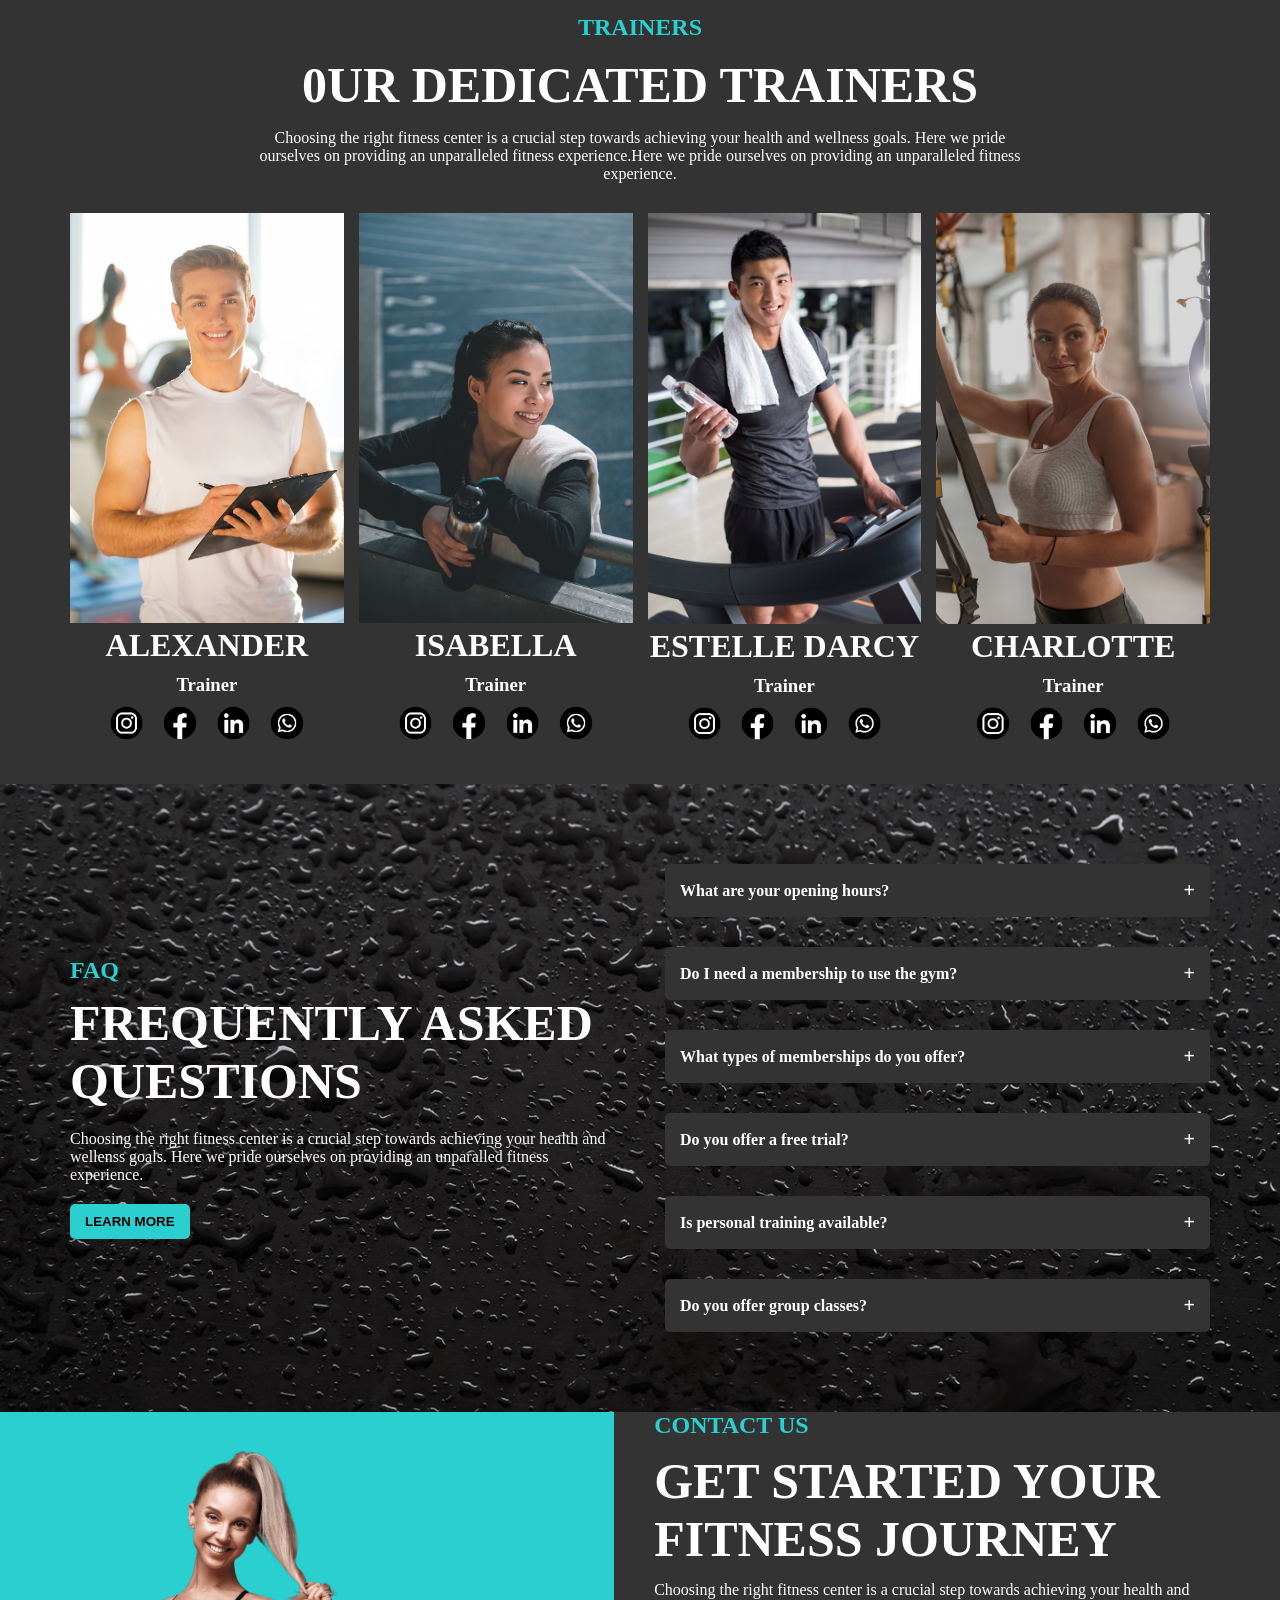
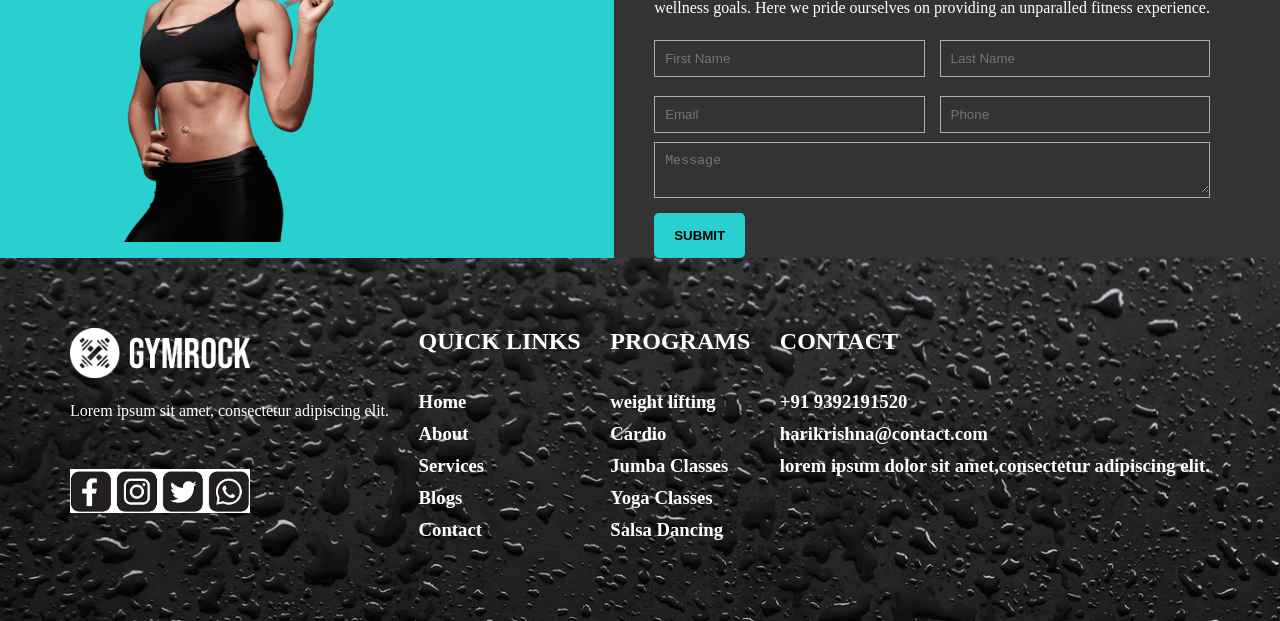
==== commit 786a54d3: "Add EduVerse University and Foodie Restaurant website projects" ====
--- a/GymRock-Fitness-Website/index.html
+++ b/GymRock-Fitness-Website/index.html
@@ -497,8 +497,8 @@
         <div class="part4">
             <h2>CONTACT</h2>
             <ul>
-                <li><h3>+p1 890 182 0910</h3></li>
-                <li><h3>pumpzone@contact.com</h3></li>
+                <li><h3>+91 9392191520</h3></li>
+                <li><h3>harikrishna@contact.com</h3></li>
                 <li><h3>lorem ipsum dolor sit amet,consectetur adipiscing elit.</h3></li>
             </ul>
 
